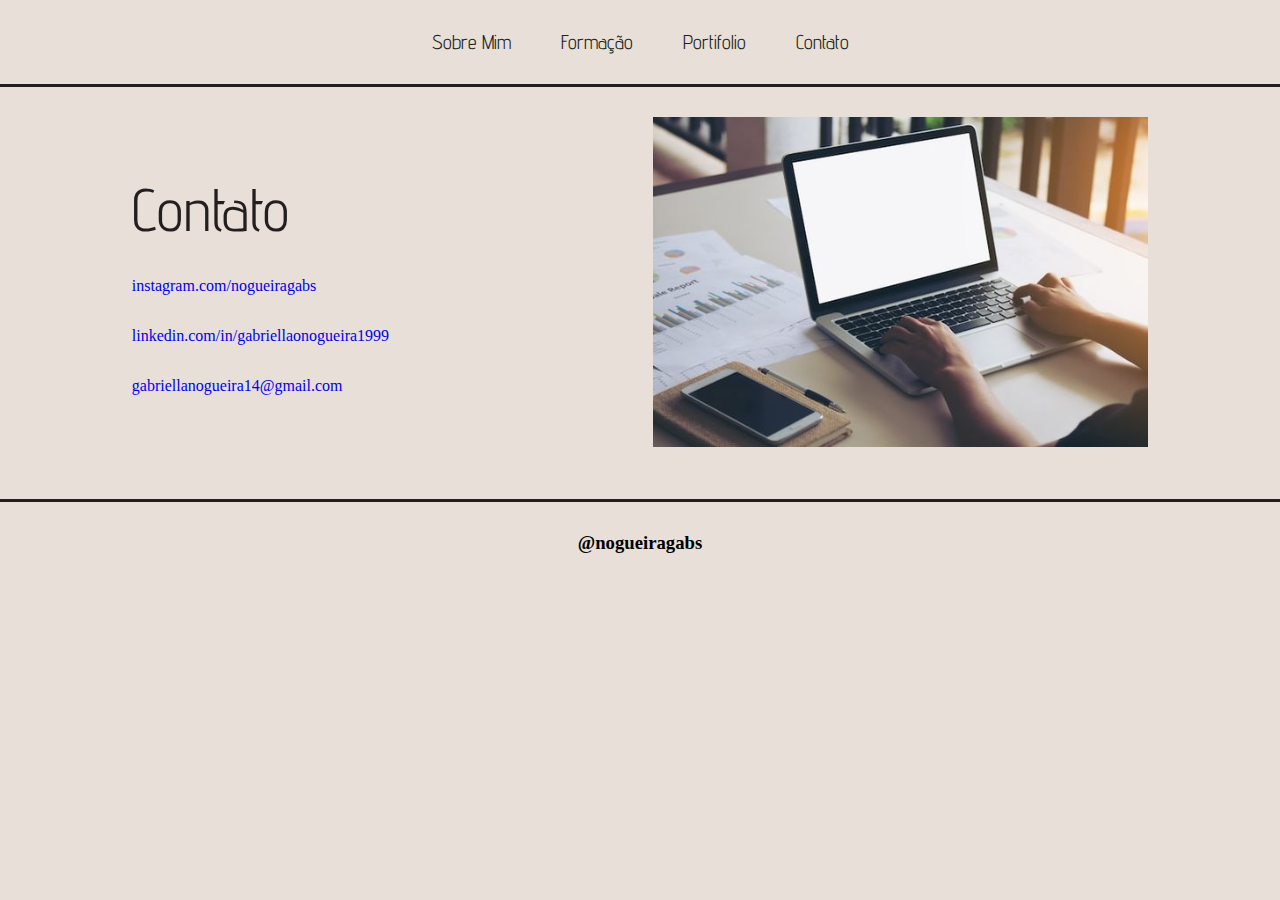
==== pages/contato/index.html @ 53bbbc45 "primeiro commit" ====
<!DOCTYPE html>
<html lang="pt-br">

<head>
    <meta charset="UTF-8">
    <meta name="viewport" content="width=device-width, initial-scale=1.0">
    <title>Contato</title>
    <link rel="stylesheet" type="text/css" href="./../contato/estilo.css">
</head>

<body>
    <header class="cabecalho">
        <nav class="cabecalho-menu">
            <a href="./../../index.html" class="cabecalho-menu-item">Sobre Mim</a>
            <a href="./../formação/index.html" class="cabecalho-menu-item">Formação</a>
            <a href="./../portifolio/index.html" class="cabecalho-menu-item">Portifolio</a>
            <a href="./../contato/index.html" class="cabecalho-menu-item">Contato</a>
        </nav>
    </header>

    <main class="conteudo">
        <section class="conteudo-principal">
            <div class="conteudo-principal-esquerda">
                <div class="conteudo-principal-escrito">
                    <h1 class="conteudo-principal-escrito-titulo">Contato</h1>

                    <div class="conteudo-principal-escrito">
                        <a href="https://www.instagram.com/nogueiragabs/">
                            <p>instagram.com/nogueiragabs</p>
                        </a>
                        <a href="https://www.linkedin.com/in/gabriellaonogueira1999">
                            <p>linkedin.com/in/gabriellaonogueira1999</p>
                        </a>
                        <a href="mailto:gabriellanogueira14@gmail.com">
                            <p>gabriellanogueira14@gmail.com</p>
                        </a>
                    </div>
                </div>
            </div>
        </section>
        <div class="conteudo-principal-direita">
            <img class="conteudo-principal-imagem" src="./../../assets/contact 1.svg"
                alt="Foto para simbolizar o contato com a desenvolvedora.">
        </div>
    </main>
    <footer class="rodape">
        <h3 class="rodape-texto"> @nogueiragabs </h3>
    </footer>

</body>

</html>
---- pages/contato/estilo.css ----
@import url('https://fonts.googleapis.com/css2?family=Advent+Pro:ital@1&display=swap');

* {
    margin: 0;
    padding: 0;
    box-sizing: border-box;
    text-decoration: none;
}

body {
    font-size: 100%;
    background-color: #e7dfd8;
}

.cabecalho {
    display: flex;
    flex-direction: row;
    padding: 30px;
    justify-content: space-around;
    align-items: center;
}

.cabecalho-menu {
    display: flex;
    gap: 50px;
}

.cabecalho-menu-item {
    font-family: 'Advent Pro', sans-serif;
    color: #231f20;
    font-size: 20px
}

.conteudo {
    margin-bottom: 48px;
    padding-top: 30px;
    border-top: 3.5px solid #231f20;
    display: flex;
    flex-direction: row;
    justify-content: space-around;
    align-items: center;
}

.conteudo-principal {}

.conteudo-principal-esquerda{
    display: flex;
    flex-direction: column;
    gap: 100px;
}

.conteudo-principal-escrito {
    display: flex;
    flex-direction: column;
    gap: 32px;
}
  
.conteudo-principal-escrito-titulo {
    font-family: 'Advent Pro', sans-serif;
    font-weight: 400;
    font-size: 60px;
    color: #231f20;
}
  
  .conteudo-principal-escrito-subtitulo {
    font-family: 'Advent Pro', sans-serif;
    font-weight: 350;
    font-size: 20px;
    color: #231f20;
  }

.conteudo-principal-imagem {
    height: 330px;
  }

.conteudo-secundario-imagem {
    height: 45px;
    display: flex;
    flex-direction: row;
    align-items: center;
    gap: 90px;
  }

  .conteudo-secundario-imagem-logo{
    height: 45px;
    width: 45px;
  }
  .rodape{
    margin-bottom: 48px;
    padding-top: 30px;
    border-top: 3.5px solid #231f20;
    display: flex;
    flex-direction: row;
    justify-content: space-around;
    align-items: center;
  }
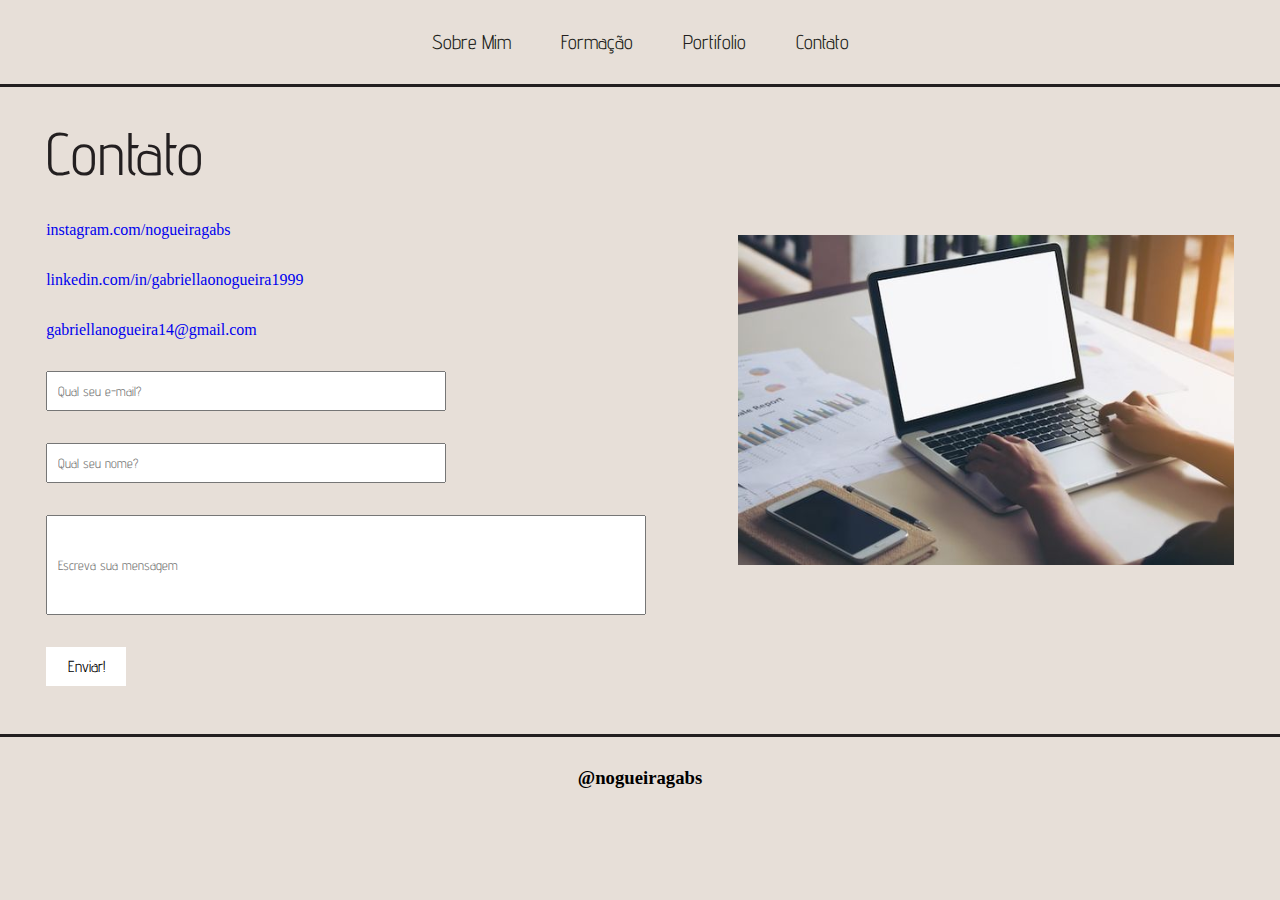
==== commit 8d89e12b: "comentários e input" ====
--- a/pages/contato/index.html
+++ b/pages/contato/index.html
@@ -1,5 +1,9 @@
+<!-- Gabriella de Oliveira Nogueira RU: 4393594 -->
+
 <!DOCTYPE html>
 <html lang="pt-br">
+
+<!-- Estilização do nome da aba -->
 
 <head>
     <meta charset="UTF-8">
@@ -9,8 +13,10 @@
 </head>
 
 <body>
+    <!-- Inicio dos comandos para cabeçalho, uso de classes para organização do css -->
     <header class="cabecalho">
         <nav class="cabecalho-menu">
+            <!-- uso de links para evitar o uso do "voltar" -->
             <a href="./../../index.html" class="cabecalho-menu-item">Sobre Mim</a>
             <a href="./../formação/index.html" class="cabecalho-menu-item">Formação</a>
             <a href="./../portifolio/index.html" class="cabecalho-menu-item">Portifolio</a>
@@ -23,7 +29,7 @@
             <div class="conteudo-principal-esquerda">
                 <div class="conteudo-principal-escrito">
                     <h1 class="conteudo-principal-escrito-titulo">Contato</h1>
-
+                    <!-- Uso dos links clicaveis para contato-->
                     <div class="conteudo-principal-escrito">
                         <a href="https://www.instagram.com/nogueiragabs/">
                             <p>instagram.com/nogueiragabs</p>
@@ -34,16 +40,25 @@
                         <a href="mailto:gabriellanogueira14@gmail.com">
                             <p>gabriellanogueira14@gmail.com</p>
                         </a>
+                        <!-- box para contato -->
+                        <input class="Input" type="email" placeholder="Qual seu e-mail?">
+                        <input class="Input" type="text" placeholder="Qual seu nome?">
+                        <input class="Input-mensagem" placeholder="Escreva sua mensagem" type="text">
+                        <div class="Input-botao">
+                            <a class="Input-botao-texto" href="mailto:gabriellanogueira14@gmail.com"> Enviar! </a>
+                        </div>
                     </div>
                 </div>
             </div>
         </section>
         <div class="conteudo-principal-direita">
+            <!-- Imagem com descrição -->
             <img class="conteudo-principal-imagem" src="./../../assets/contact 1.svg"
                 alt="Foto para simbolizar o contato com a desenvolvedora.">
         </div>
     </main>
     <footer class="rodape">
+        <!-- assinatura comum a todas as páginas -->
         <h3 class="rodape-texto"> @nogueiragabs </h3>
     </footer>
 
--- a/pages/contato/estilo.css
+++ b/pages/contato/estilo.css
@@ -1,5 +1,8 @@
+/* Gabriella de Oliveira Nogueira RU: 4393594  */
+/* link para fonte retirada do Google fonts */
 @import url('https://fonts.googleapis.com/css2?family=Advent+Pro:ital@1&display=swap');
 
+/* Retirada de padrões do CSS */
 * {
     margin: 0;
     padding: 0;
@@ -7,6 +10,7 @@
     text-decoration: none;
 }
 
+/* Padronização do cabeçalho em todas as páginas */
 body {
     font-size: 100%;
     background-color: #e7dfd8;
@@ -31,6 +35,7 @@
     font-size: 20px
 }
 
+/* adaptação de borda, fonte, tamanho e espaçamento */
 .conteudo {
     margin-bottom: 48px;
     padding-top: 30px;
@@ -50,6 +55,8 @@
 }
 
 .conteudo-principal-escrito {
+    color: black;
+    text-decoration: none;
     display: flex;
     flex-direction: column;
     gap: 32px;
@@ -85,6 +92,37 @@
     height: 45px;
     width: 45px;
   }
+
+ /*box para contato */
+.Input{
+    padding: 10px;
+    width: 400px;
+    font-family: 'Advent Pro', sans-serif;
+}
+
+.Input-mensagem{
+    padding: 10px;
+    width: 600px;
+    height: 100px;
+    font-family: 'Advent Pro', sans-serif;
+}
+
+.Input-botao{
+    padding: 10px;
+    background-color: #fff;
+    width: 80px;
+    display: flex;
+    justify-content: center;
+    align-items: center;
+    font-family: 'Advent Pro', sans-serif;
+}
+
+.Input-botao-texto{
+  color: black;
+  font-family: 'Advent Pro', sans-serif;
+}
+
+  /*Padronização do rodapé em todas as páginas */
   .rodape{
     margin-bottom: 48px;
     padding-top: 30px;
